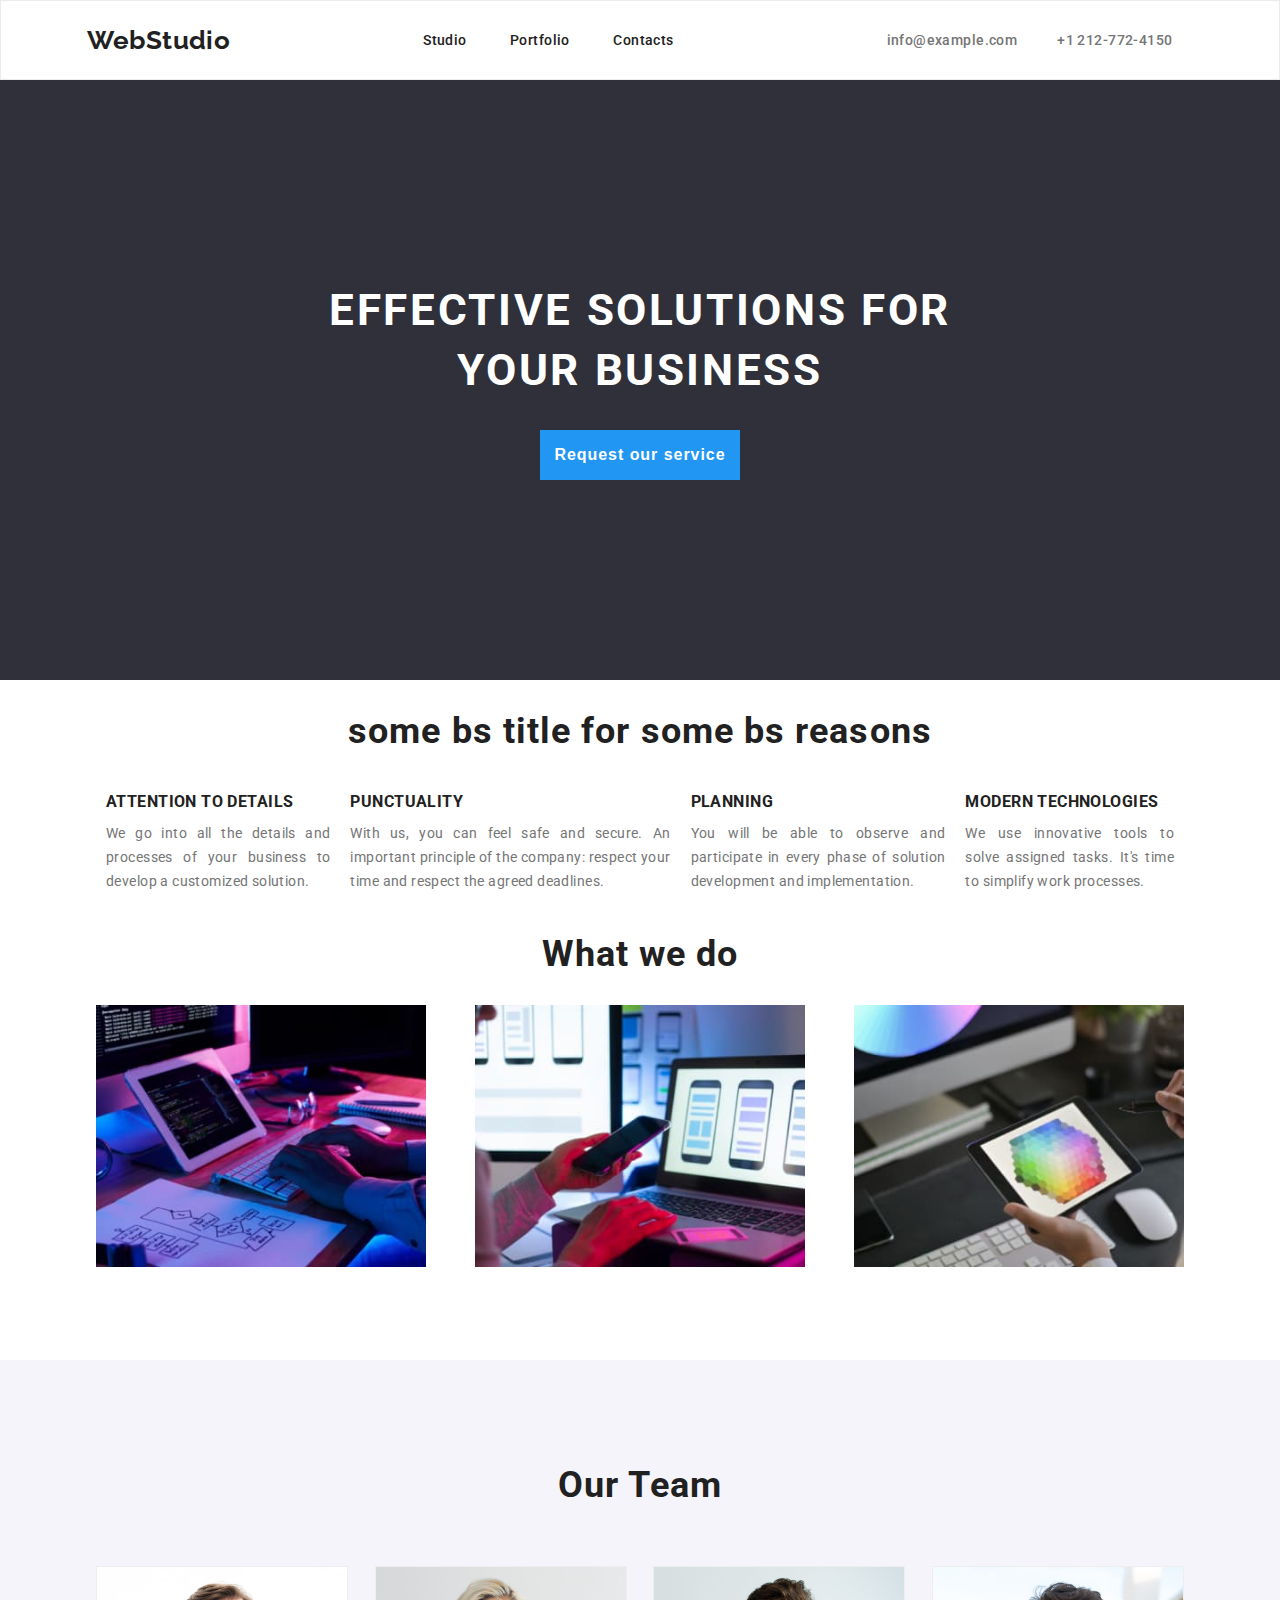
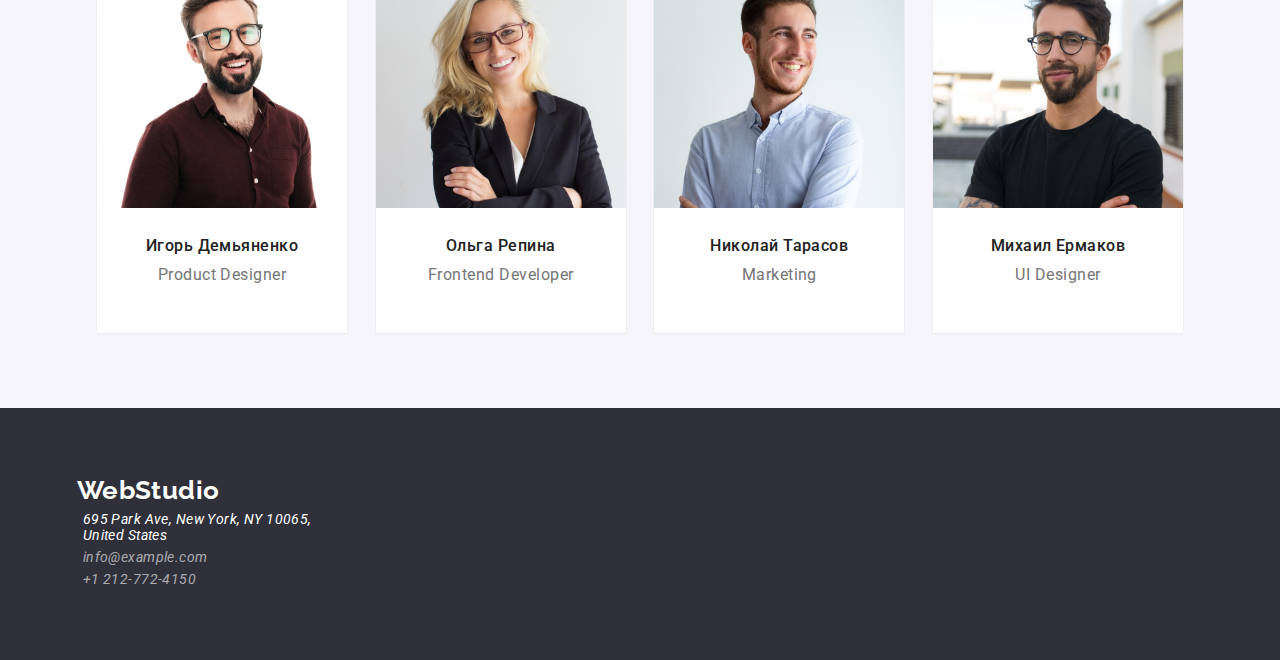
==== index.html @ 967393d2 "1-50" ====
<!DOCTYPE html>
<html lang="en">
  <head>
    <meta charset="UTF-8" />

    <link rel="preconnect" href="https://fonts.googleapis.com" />
    <link rel="preconnect" href="https://fonts.gstatic.com" crossorigin />
    <link
      href="https://fonts.googleapis.com/css2?family=Raleway:wght@700&family=Roboto:wght@400;500;700;900&display=swap"
      rel="stylesheet"
    />

    <meta http-equiv="X-UA-Compatible" content="IE=edge" />
    <meta name="viewport" content="width=device-width, initial-scale=1.0" />

    <link rel="stylesheet" href="./css/styles.css" />
    <title>WebStudio</title>
  </head>
  <body>
    <header class="main-haeder">
      <a class="link main-logo-link" href="./index.html">WebStudio</a>
      <nav class="main-nav">
        <ul>
          <li><a class="link" href="./index.html">Studio</a></li>
          <li><a class="link" href="./portfolio.html">Portfolio</a></li>
          <li><a class="link" href="#">Contacts</a></li>
        </ul>
      </nav>
      <ul class="header-contacts">
        <li>
          <a class="link meta-link" href="mailto:info@example.com"
            >info@example.com</a
          >
        </li>
        <li>
          <a class="link meta-link" href="tel:+12127724150">+1 212-772-4150</a>
        </li>
      </ul>
    </header>
    <main>
      <section class="studio-hero">
        <h1>EFFECTIVE SOLUTIONS FOR <br />YOUR BUSINESS</h1>
        <button class="hero-btn" type="button">Request our service</button>
      </section>
      <section class="studio-second-section">
        <h2 class="h2-title invisible">some bs title for some bs reasons</h2>
        <ul>
          <li>
            <h3>ATTENTION TO DETAILS</h3>
            <p>
              We go into all the details and processes of your business to
              develop a customized solution.
            </p>
          </li>
          <li>
            <h3>PUNCTUALITY</h3>
            <p>
              With us, you can feel safe and secure. An important principle of
              the company: respect your time and respect the agreed deadlines.
            </p>
          </li>
          <li>
            <h3>PLANNING</h3>
            <p>
              You will be able to observe and participate in every phase of
              solution development and implementation.
            </p>
          </li>
          <li>
            <h3>MODERN TECHNOLOGIES</h3>
            <p>
              We use innovative tools to solve assigned tasks. It's time to
              simplify work processes.
            </p>
          </li>
        </ul>
      </section>
      <section class="studio-third-section">
        <h2 class="h2-title">What we do</h2>
        <ul>
          <li>
            <img
              src="./images/img1.jpg"
              alt="office showcase picture #1"
              width="330"
            />
          </li>
          <li>
            <img
              src="./images/img2.jpg"
              alt="office showcase picture #2"
              width="330"
            />
          </li>
          <li>
            <img
              src="./images/img3.jpg"
              alt="office showcase picture #3"
              width="330"
            />
          </li>
        </ul>
      </section>
      <section class="studio-team-section">
        <h2 class="h2-title">Our Team</h2>
        <ul>
          <li>
            <img
              src="./images/profile-img1.jpg"
              alt="фото Игорь Демьяненко"
              width="250"
            />
            <h3>Игорь Демьяненко</h3>
            <p>Product Designer</p>
          </li>

          <li>
            <img
              src="./images/profile-img2.jpg"
              alt="фото Ольга Репина"
              width="250"
            />
            <h3>Ольга Репина</h3>
            <p>Frontend Developer</p>
          </li>
          <li>
            <img
              src="./images/profile-img3.jpg"
              alt="фото Николай Тарасов"
              width="250"
            />
            <h3>Николай Тарасов</h3>
            <p>Marketing</p>
          </li>
          <li>
            <img
              src="./images/profile-img4.jpg"
              alt="фото Михаил Ермаков"
              width="250"
            />
            <h3>Михаил Ермаков</h3>
            <p>UI Designer</p>
          </li>
        </ul>
      </section>
    </main>
    <footer class="main-footer">
      <div class="footer-div"></div>
      <div class="footer-div">
        <a class="link bottom-logo-link" href="./index.html">WebStudio</a>
        <address>
          <p>
            695 Park Ave, New York, NY 10065, <br />
            United States
          </p>
          <a class="link meta-link-60" href="mailto:info@example.com"
            >info@example.com</a
          >
          <a class="link meta-link-60" href="tel:+12127724150"
            >+1 212-772-4150</a
          >
        </address>
      </div>
      <div class="footer-div"></div>
      <div class="footer-div"></div>
      <div class="footer-div"></div>
    </footer>
  </body>
</html>
---- css/styles.css ----
:root{

    /* 
    main bule 2196F3
    main white fff
    main black 212121
    main gray 757575
    white-60 fff 60%
    btn-bg F5F4FA
    gallery-li-border-color EEEEEE
    header-border-color ECECEC
    */
--main-blue: #2196F3;
--main-white: #fff;
--main-black: #212121;
--main-bg: #2F303A;
--main-gray: #757575;
--white-60: rgba(255, 255, 255, 0.60);
--btn1-bg: #F5F4FA;
--gallery-li-border-color: #EEEEEE;
--header-border-color: #ECECEC;


}

*{
    margin: 0;
    padding: 0;
    box-sizing: border-box;
}

body {

    font-family: "Roboto", sans-serif;
    font-size: 14px;
    color: var(--main-black);
    letter-spacing: 0.03em;
}

.main-haeder{
    display: flex;
    justify-content: space-around;
    align-items: center;
    height: 80px;
    border: var(--header-border-color) 1px solid;

}

.link {
    color: var(--main-black);
    font-weight: 500;
    text-decoration: none;
}

.link:hover{
color: var(--main-blue);
}

.main-logo-link{
font-family: Raleway, sans-serif;
font-size: 26px;
font-weight: bold;
}

.main-nav ul{
list-style: none;
}
.main-nav li{
display: inline-block;
font-weight: 500;
padding: 10px 10px;
margin-inline: 10px;
}

.header-contacts{
    display: flex;
    list-style-type: none;
}

.header-contacts a {
color: var(--main-gray);
font-weight: 500;
padding: 10px 10px;
margin-inline: 10px;
}

.main{
    width: 90%;
    margin-inline: auto;
    margin-top: 100px;
    margin-bottom: 100px;
}

.studio-hero{
    display: flex;
    flex-direction: column;
    justify-content: center;
    align-items: center;
    height: 600px;
    background-color: var(--main-bg);
}

.studio-hero h1{
    font-size: 44px;
    color: var(--main-white);
    text-align: center;
    line-height: 60px;
    letter-spacing: 0.06em;
}
.hero-btn{
    height: 50px;
    width: 200px;
    background-color: var(--main-blue);
    color: var(--main-white);
    margin-top: 30px;
    font-size: 16px;
    font-weight: 700;
    line-height: 30px;
    letter-spacing: 0.06em;
    border: none;

}

.hero-btn:hover{
    background-color: #2195f3df;
}

.h2-title{
    text-align: center;
    font-size: 36px;
    font-weight: 700;
    line-height: 42px;
    letter-spacing: 0.03em;
    padding: 30px;
}


.studio-second-section{
    display: flex;
    flex-direction: column;
    align-items: center;
}
.studio-second-section ul{
    display: flex;
    list-style: none;
    justify-content: space-between;
    max-width: 85%;

}

.studio-second-section li{
    margin: 10px;
}

.studio-second-section p{
    font-weight: 400;
    font-size: 14px;
    line-height: 24px;
    letter-spacing: 0.03em;
    color: var(--main-gray);
    margin-top: 10px;
    text-align: justify;

}

.studio-third-section{
    display: flex;
    flex-direction: column;
    align-items: center;

}

.studio-third-section ul{
    display: flex;
    list-style: none;
    justify-content: space-between;
    width: 85%;
}

.studio-team-section{
    display: flex;
    flex-direction: column;
    justify-content: center;
    align-items: center;
    background-color: var(--btn1-bg);
    height: 648px;
    margin-top: 90px;
}

.studio-team-section ul{
    display: flex;
    list-style-type: none;
    justify-content: space-between;
    width: 85%;

}

.studio-team-section li{
background-color: var(--main-white);
height: 368px;
border: var(--gallery-li-border-color) 1px solid;
margin-top: 30px;
}

.studio-team-section h3{
    font-weight: 500;
    font-size: 16px;
    line-height: 19px;
    text-align: center;
    letter-spacing: 0.03em;
    margin-top: 25px;
}

.studio-team-section p{
    font-weight: 400;
    font-size: 16px;
    color: var(--main-gray);
    line-height: 19px;
    text-align: center;
    letter-spacing: 0.03em;
    margin-top: 10px;

}

.buttons ul{
    display: flex;
    list-style-type: none;
    justify-content: center;
    margin-bottom: 50px;
}

.btn1{
    border: none;
    background-color: var(--btn1-bg);
    font-size: 16px;
    height: 38px;
    padding: 10px 25px;
    margin: 0 5px;
}

.btn1:hover {
    background-color: var(--main-blue);
    color: var(--main-white);
}

.gallery ul{
    display: flex;
    flex-wrap: wrap;
    justify-content: space-evenly;
    list-style-type:none;
}

.gallery li{
    text-align: center;
    border: var(--gallery-li-border-color) solid 1px;
    width: 370px;
    height: 404px;
    margin-bottom: 30px;

}
.gallery h3 {
    font-family: Roboto, sans-serif;
    font-size: 18px;
    font-weight: 700;
    margin-top: 20px;

}
.gallery p{
    color: var(--main-gray);
    font-family: Roboto, sans-serif;
    font-size: 16px;
    font-weight: 400;
    margin-top: 15px;
}

.main-footer{
    display: flex;
    background-color: var(--main-bg);
    height: 252px;

}

.footer-div{
    display: flex;
    flex-direction: column;
    justify-content: center;
    flex-wrap: wrap;
    min-width: 6%;

}

.bottom-logo-link{
    text-align: left;
    color: var(--main-white);
    font-family: Raleway, sans-serif;
    font-size: 26px;
    font-weight: bold;
    padding: 0;
    margin: 0;
}

.footer-div p{
    color: var(--main-white);
    margin: 6px;
}

.footer-div p:hover{
    color: var(--main-blue);
}

.meta-link-60{
    display: block;
    color: var(--white-60);
    font-weight: 400;
    margin: 6px;

}
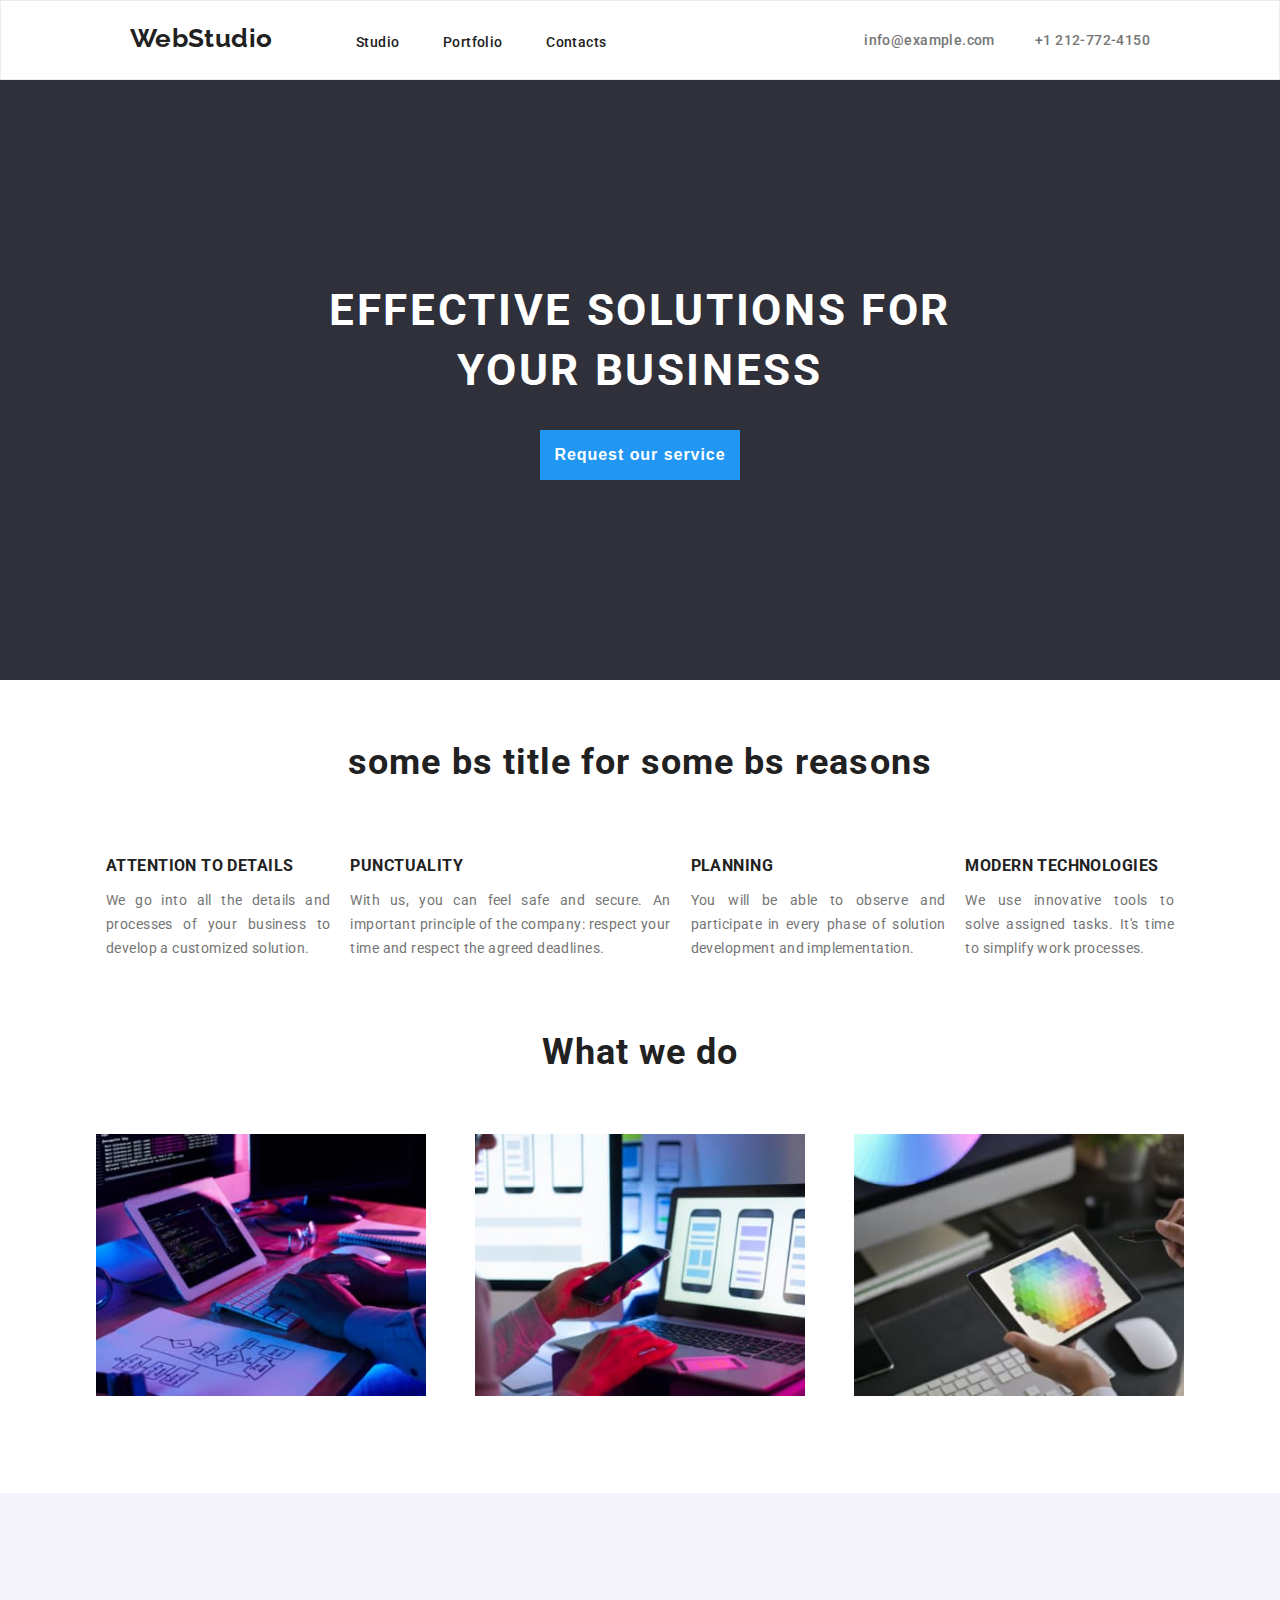
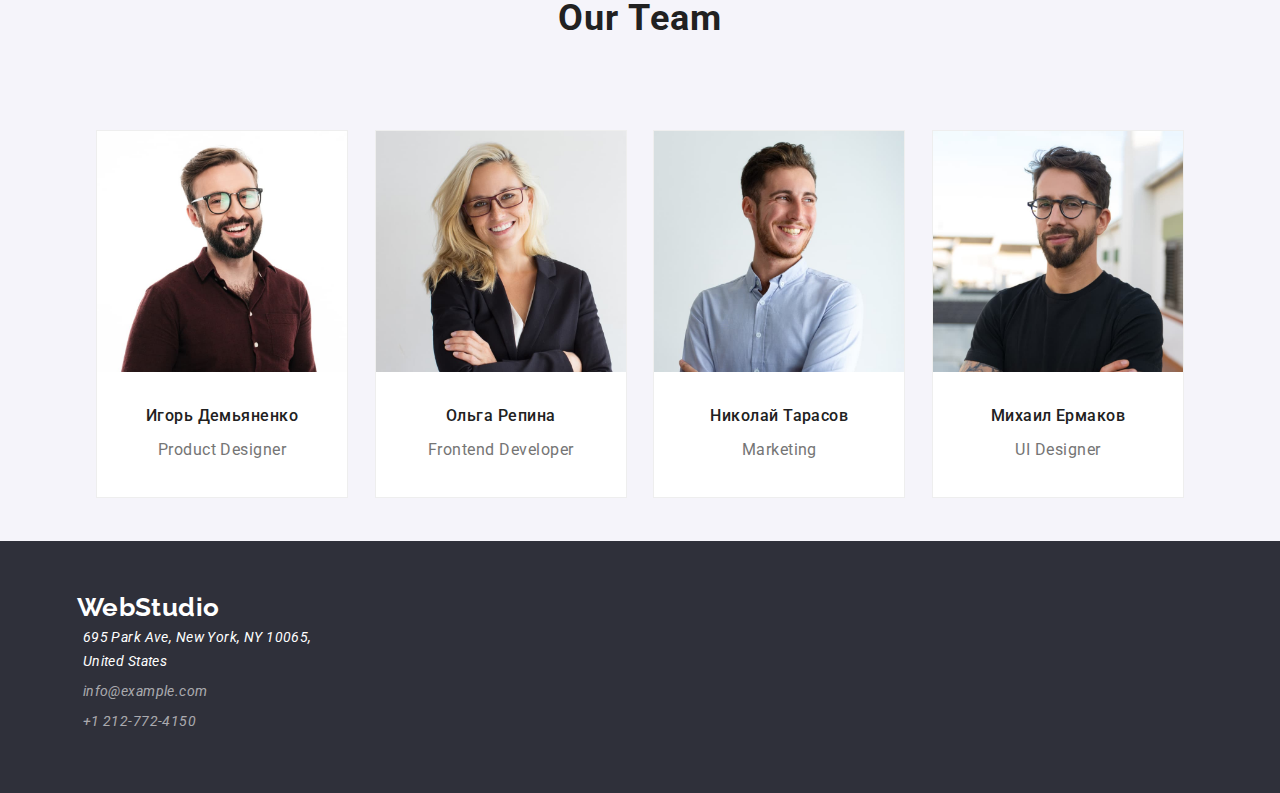
==== commit 59ac9893: "3-00" ====
--- a/index.html
+++ b/index.html
@@ -18,9 +18,11 @@
   </head>
   <body>
     <header class="main-haeder">
-      <a class="link main-logo-link" href="./index.html">WebStudio</a>
       <nav class="main-nav">
         <ul>
+          <li>
+            <a class="link main-logo-link" href="./index.html">WebStudio</a>
+          </li>
           <li><a class="link" href="./index.html">Studio</a></li>
           <li><a class="link" href="./portfolio.html">Portfolio</a></li>
           <li><a class="link" href="#">Contacts</a></li>
--- a/css/styles.css
+++ b/css/styles.css
@@ -36,6 +36,7 @@
     font-size: 14px;
     color: var(--main-black);
     letter-spacing: 0.03em;
+    line-height: 1.5rem;
 }
 
 .main-haeder{
@@ -61,6 +62,7 @@
 font-family: Raleway, sans-serif;
 font-size: 26px;
 font-weight: bold;
+margin-right: 40px;
 }
 
 .main-nav ul{
@@ -116,9 +118,11 @@
     margin-top: 30px;
     font-size: 16px;
     font-weight: 700;
-    line-height: 30px;
+    /* line-height: 30px; */
     letter-spacing: 0.06em;
     border: none;
+    cursor: pointer;
+
 
 }
 
@@ -130,9 +134,11 @@
     text-align: center;
     font-size: 36px;
     font-weight: 700;
-    line-height: 42px;
+    /* line-height: 42px; */
     letter-spacing: 0.03em;
     padding: 30px;
+    margin-top: 40px ;
+    margin-bottom: 40px ;
 }
 
 
@@ -154,9 +160,8 @@
 }
 
 .studio-second-section p{
-    font-weight: 400;
     font-size: 14px;
-    line-height: 24px;
+    /* line-height: 24px; */
     letter-spacing: 0.03em;
     color: var(--main-gray);
     margin-top: 10px;
@@ -206,17 +211,16 @@
 .studio-team-section h3{
     font-weight: 500;
     font-size: 16px;
-    line-height: 19px;
+    /* line-height: 19px; */
     text-align: center;
     letter-spacing: 0.03em;
     margin-top: 25px;
 }
 
 .studio-team-section p{
-    font-weight: 400;
     font-size: 16px;
     color: var(--main-gray);
-    line-height: 19px;
+    /* line-height: 19px; */
     text-align: center;
     letter-spacing: 0.03em;
     margin-top: 10px;
@@ -237,6 +241,7 @@
     height: 38px;
     padding: 10px 25px;
     margin: 0 5px;
+    cursor: pointer;
 }
 
 .btn1:hover {
@@ -270,7 +275,6 @@
     color: var(--main-gray);
     font-family: Roboto, sans-serif;
     font-size: 16px;
-    font-weight: 400;
     margin-top: 15px;
 }
 
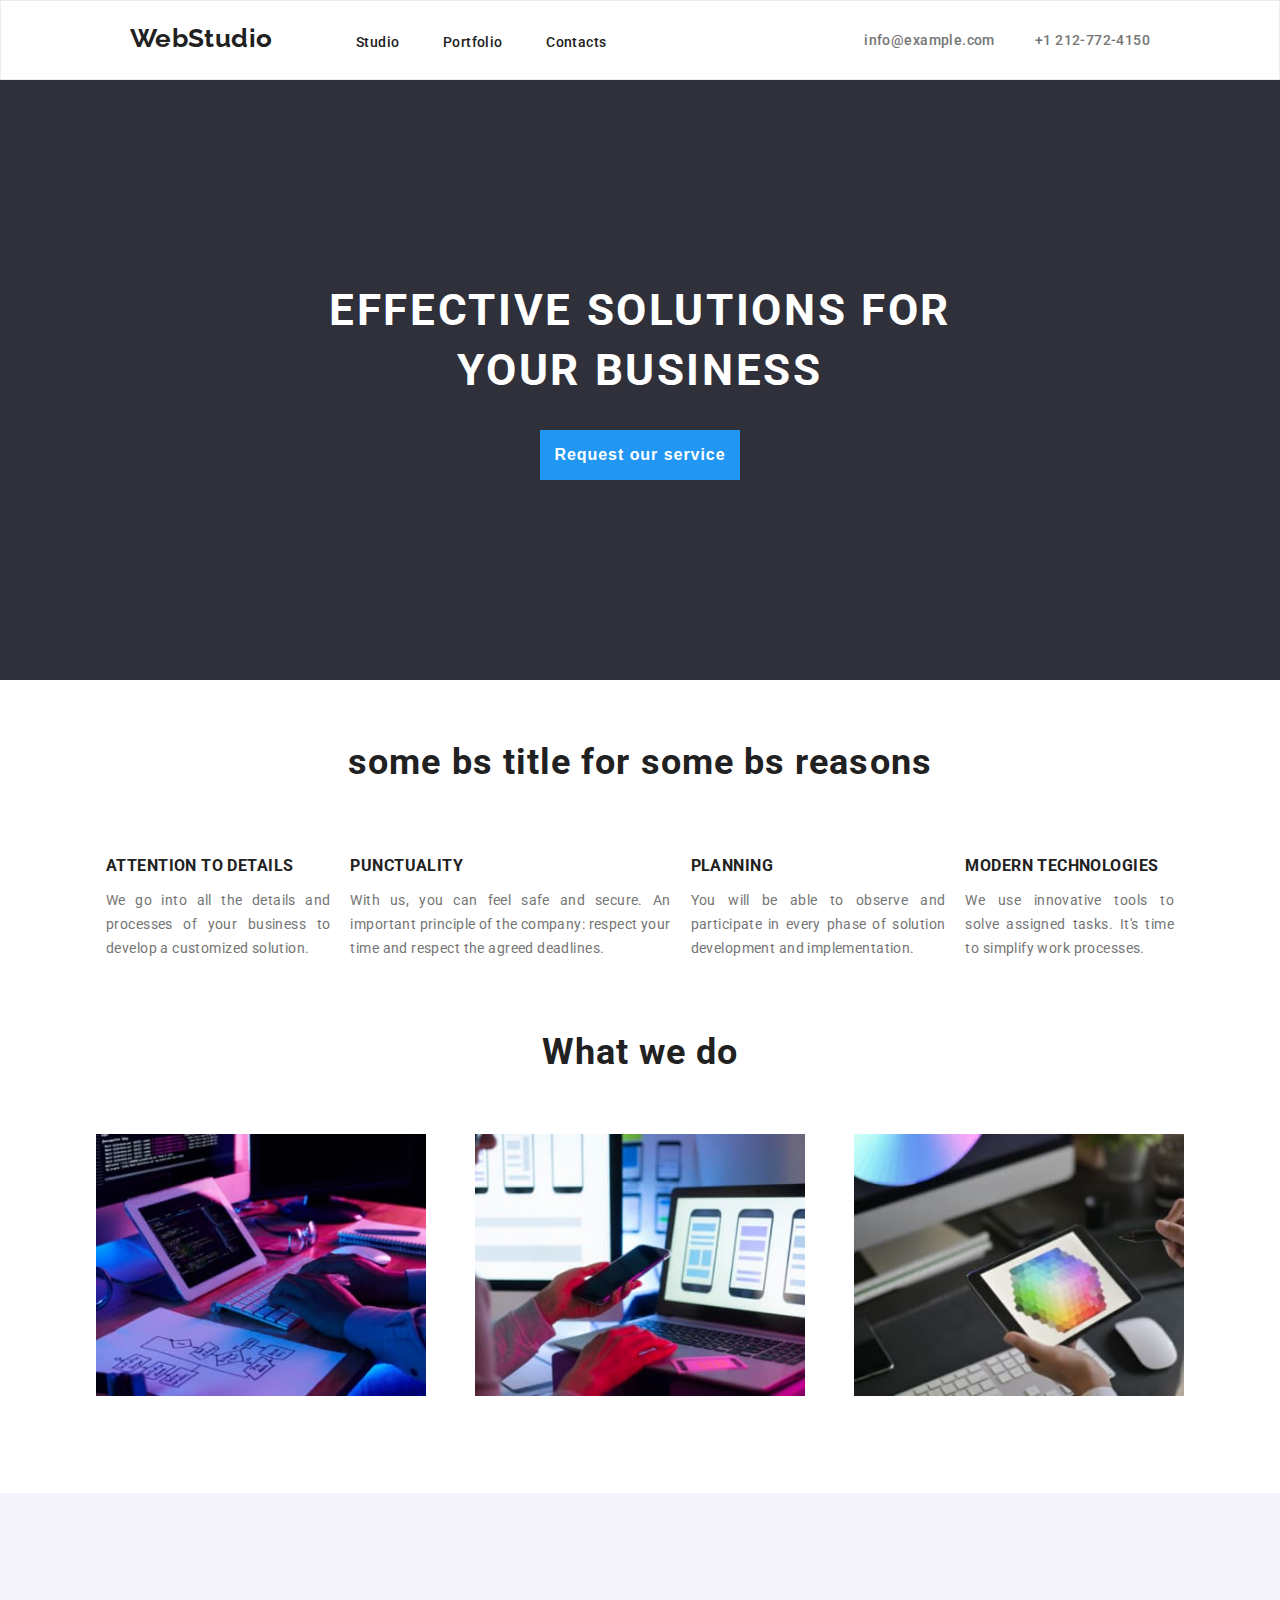
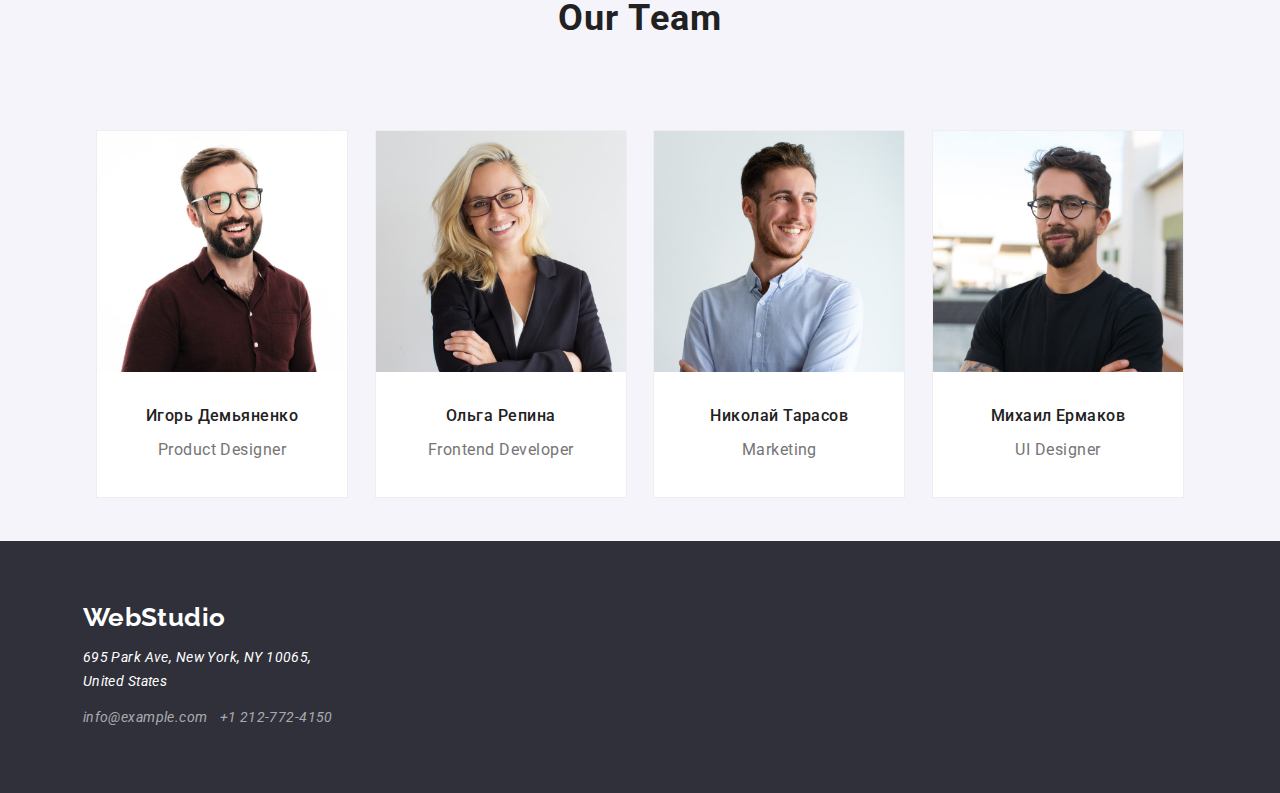
==== commit 646659bb: "22-50" ====
--- a/index.html
+++ b/index.html
@@ -5,10 +5,7 @@
 
     <link rel="preconnect" href="https://fonts.googleapis.com" />
     <link rel="preconnect" href="https://fonts.gstatic.com" crossorigin />
-    <link
-      href="https://fonts.googleapis.com/css2?family=Raleway:wght@700&family=Roboto:wght@400;500;700;900&display=swap"
-      rel="stylesheet"
-    />
+    <link href="https://fonts.googleapis.com/css2?family=Raleway:wght@700&family=Roboto:wght@400;500;700;900&display=swap" rel="stylesheet" />
 
     <meta http-equiv="X-UA-Compatible" content="IE=edge" />
     <meta name="viewport" content="width=device-width, initial-scale=1.0" />
@@ -28,15 +25,9 @@
           <li><a class="link" href="#">Contacts</a></li>
         </ul>
       </nav>
-      <ul class="header-contacts">
-        <li>
-          <a class="link meta-link" href="mailto:info@example.com"
-            >info@example.com</a
-          >
-        </li>
-        <li>
-          <a class="link meta-link" href="tel:+12127724150">+1 212-772-4150</a>
-        </li>
+      <ul class="div">
+        <li><a class="link meta-link" href="mailto:info@example.com">info@example.com</a></li>
+        <li><a class="link meta-link" href="tel:+12127724150">+1 212-772-4150</a></li>
       </ul>
     </header>
     <main>
@@ -49,31 +40,19 @@
         <ul>
           <li>
             <h3>ATTENTION TO DETAILS</h3>
-            <p>
-              We go into all the details and processes of your business to
-              develop a customized solution.
-            </p>
+            <p>We go into all the details and processes of your business to develop a customized solution.</p>
           </li>
           <li>
             <h3>PUNCTUALITY</h3>
-            <p>
-              With us, you can feel safe and secure. An important principle of
-              the company: respect your time and respect the agreed deadlines.
-            </p>
+            <p>With us, you can feel safe and secure. An important principle of the company: respect your time and respect the agreed deadlines.</p>
           </li>
           <li>
             <h3>PLANNING</h3>
-            <p>
-              You will be able to observe and participate in every phase of
-              solution development and implementation.
-            </p>
+            <p>You will be able to observe and participate in every phase of solution development and implementation.</p>
           </li>
           <li>
             <h3>MODERN TECHNOLOGIES</h3>
-            <p>
-              We use innovative tools to solve assigned tasks. It's time to
-              simplify work processes.
-            </p>
+            <p>We use innovative tools to solve assigned tasks. It's time to simplify work processes.</p>
           </li>
         </ul>
       </section>
@@ -81,25 +60,13 @@
         <h2 class="h2-title">What we do</h2>
         <ul>
           <li>
-            <img
-              src="./images/img1.jpg"
-              alt="office showcase picture #1"
-              width="330"
-            />
+            <img src="./images/img1.jpg" alt="office showcase picture #1" width="330" />
           </li>
           <li>
-            <img
-              src="./images/img2.jpg"
-              alt="office showcase picture #2"
-              width="330"
-            />
+            <img src="./images/img2.jpg" alt="office showcase picture #2" width="330" />
           </li>
           <li>
-            <img
-              src="./images/img3.jpg"
-              alt="office showcase picture #3"
-              width="330"
-            />
+            <img src="./images/img3.jpg" alt="office showcase picture #3" width="330" />
           </li>
         </ul>
       </section>
@@ -107,39 +74,23 @@
         <h2 class="h2-title">Our Team</h2>
         <ul>
           <li>
-            <img
-              src="./images/profile-img1.jpg"
-              alt="фото Игорь Демьяненко"
-              width="250"
-            />
+            <img src="./images/profile-img1.jpg" alt="фото Игорь Демьяненко" width="250" />
             <h3>Игорь Демьяненко</h3>
             <p>Product Designer</p>
           </li>
 
           <li>
-            <img
-              src="./images/profile-img2.jpg"
-              alt="фото Ольга Репина"
-              width="250"
-            />
+            <img src="./images/profile-img2.jpg" alt="фото Ольга Репина" width="250" />
             <h3>Ольга Репина</h3>
             <p>Frontend Developer</p>
           </li>
           <li>
-            <img
-              src="./images/profile-img3.jpg"
-              alt="фото Николай Тарасов"
-              width="250"
-            />
+            <img src="./images/profile-img3.jpg" alt="фото Николай Тарасов" width="250" />
             <h3>Николай Тарасов</h3>
             <p>Marketing</p>
           </li>
           <li>
-            <img
-              src="./images/profile-img4.jpg"
-              alt="фото Михаил Ермаков"
-              width="250"
-            />
+            <img src="./images/profile-img4.jpg" alt="фото Михаил Ермаков" width="250" />
             <h3>Михаил Ермаков</h3>
             <p>UI Designer</p>
           </li>
@@ -149,18 +100,18 @@
     <footer class="main-footer">
       <div class="footer-div"></div>
       <div class="footer-div">
-        <a class="link bottom-logo-link" href="./index.html">WebStudio</a>
+        <p>
+          <a class="link bottom-logo-link" href="./index.html">WebStudio</a>
+        </p>
         <address>
           <p>
             695 Park Ave, New York, NY 10065, <br />
             United States
           </p>
-          <a class="link meta-link-60" href="mailto:info@example.com"
-            >info@example.com</a
-          >
-          <a class="link meta-link-60" href="tel:+12127724150"
-            >+1 212-772-4150</a
-          >
+          <ul class="div">
+            <li><a class="link meta-link-60" href="mailto:info@example.com">info@example.com</a></li>
+            <li><a class="link meta-link-60" href="tel:+12127724150">+1 212-772-4150</a></li>
+          </ul>
         </address>
       </div>
       <div class="footer-div"></div>
--- a/css/styles.css
+++ b/css/styles.css
@@ -49,13 +49,15 @@
 }
 
 .link {
+    display: inline-flex;
     color: var(--main-black);
     font-weight: 500;
     text-decoration: none;
 }
 
-.link:hover{
+.link:hover, .link:focus{
 color: var(--main-blue);
+outline: none;
 }
 
 .main-logo-link{
@@ -75,12 +77,12 @@
 margin-inline: 10px;
 }
 
-.header-contacts{
+.div{
     display: flex;
     list-style-type: none;
 }
 
-.header-contacts a {
+.meta-link {
 color: var(--main-gray);
 font-weight: 500;
 padding: 10px 10px;
@@ -126,8 +128,10 @@
 
 }
 
-.hero-btn:hover{
+.hero-btn:hover, .hero-btn:focus{
     background-color: #2195f3df;
+    outline: none;
+
 }
 
 .h2-title{
@@ -244,9 +248,11 @@
     cursor: pointer;
 }
 
-.btn1:hover {
+.btn1:hover, .btn1:focus {
     background-color: var(--main-blue);
     color: var(--main-white);
+    outline: none;
+
 }
 
 .gallery ul{
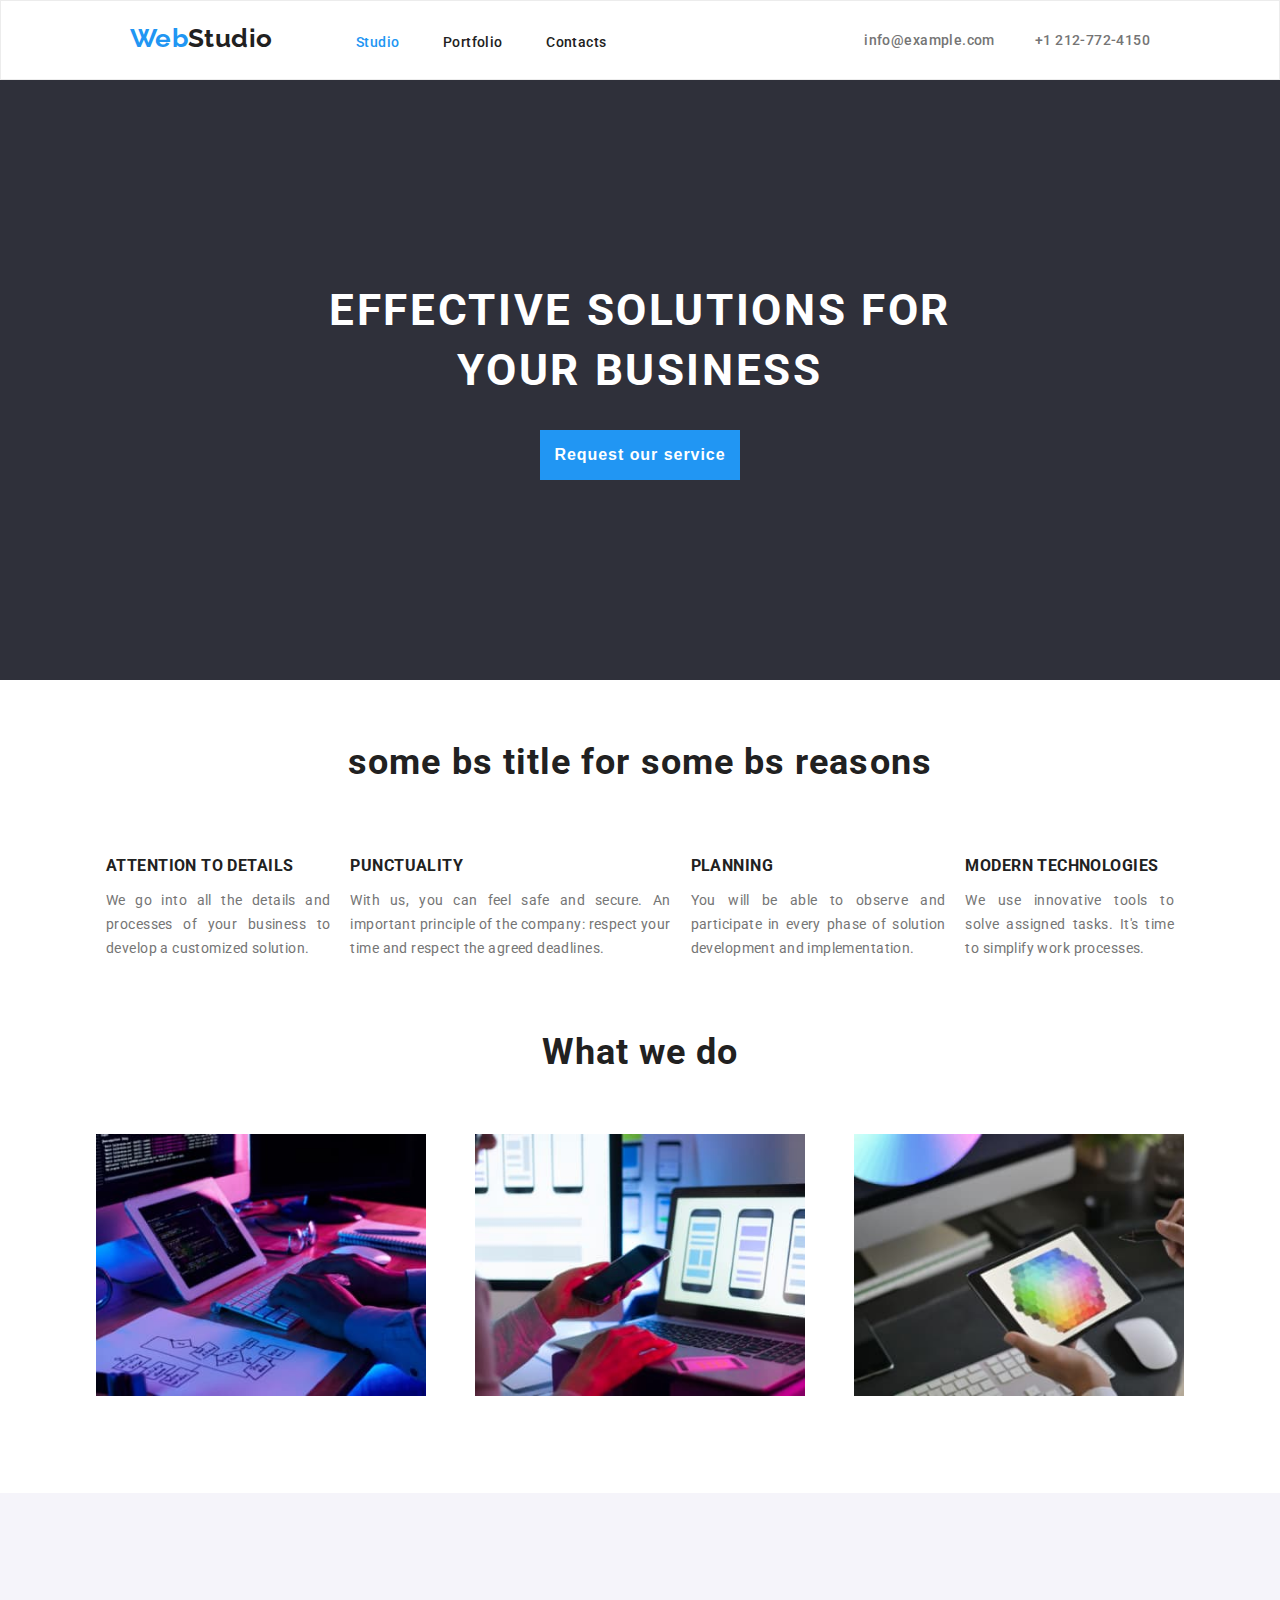
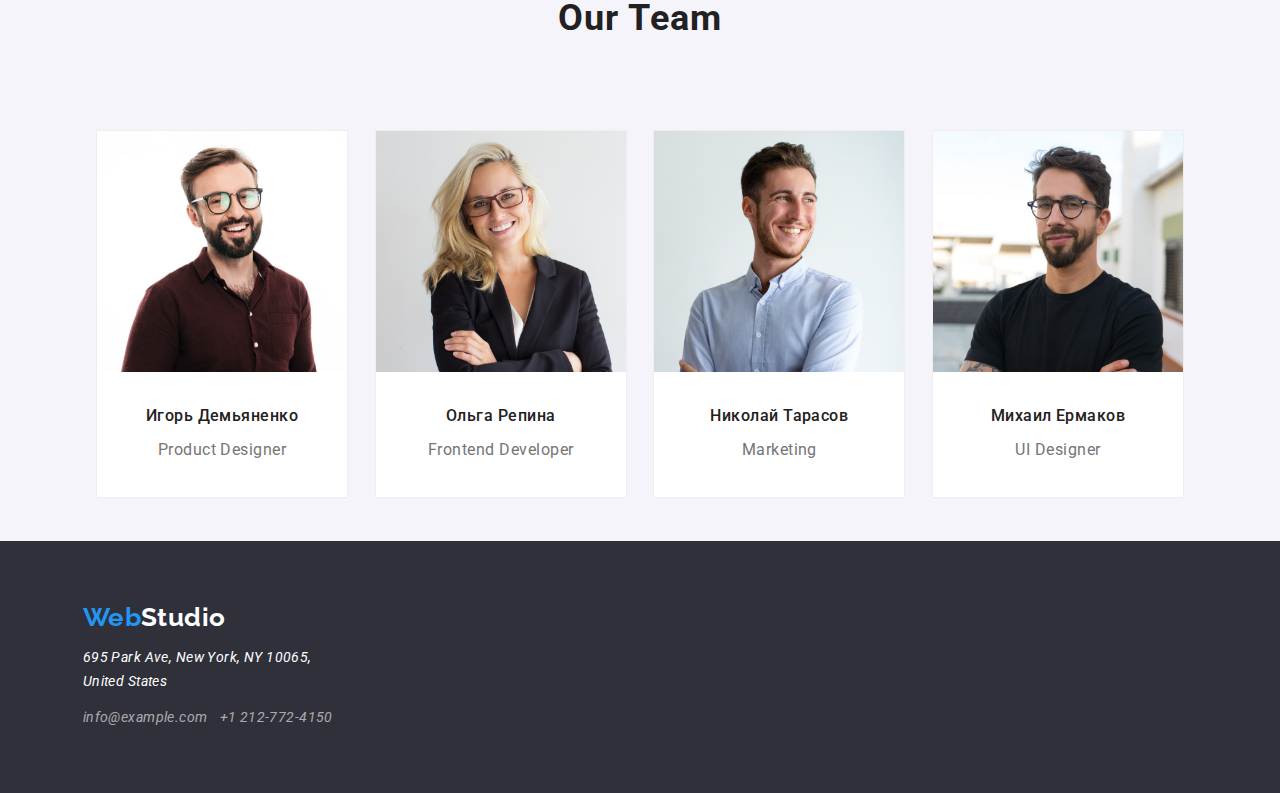
==== commit fd0766d1: ".isActive" ====
--- a/index.html
+++ b/index.html
@@ -18,9 +18,9 @@
       <nav class="main-nav">
         <ul>
           <li>
-            <a class="link main-logo-link" href="./index.html">WebStudio</a>
+            <a class="link main-logo-link" href="./index.html"><span class="logo-span">Web</span>Studio</a>
           </li>
-          <li><a class="link" href="./index.html">Studio</a></li>
+          <li><a class="link is-active" href="./index.html">Studio</a></li>
           <li><a class="link" href="./portfolio.html">Portfolio</a></li>
           <li><a class="link" href="#">Contacts</a></li>
         </ul>
@@ -101,7 +101,7 @@
       <div class="footer-div"></div>
       <div class="footer-div">
         <p>
-          <a class="link bottom-logo-link" href="./index.html">WebStudio</a>
+          <a class="link bottom-logo-link" href="./index.html"><span class="logo-span">Web</span>Studio</a>
         </p>
         <address>
           <p>
--- a/css/styles.css
+++ b/css/styles.css
@@ -39,6 +39,7 @@
     line-height: 1.5rem;
 }
 
+
 .main-haeder{
     display: flex;
     justify-content: space-around;
@@ -48,6 +49,9 @@
 
 }
 
+.logo-span{
+    color: var(--main-blue);
+}
 .link {
     display: inline-flex;
     color: var(--main-black);
@@ -60,11 +64,18 @@
 outline: none;
 }
 
+.is-active{
+    color: var(--main-blue);
+}
+
 .main-logo-link{
 font-family: Raleway, sans-serif;
 font-size: 26px;
-font-weight: bold;
+font-weight: 700;
 margin-right: 40px;
+background-color: unset;
+text-decoration: none;
+color: inherit;
 }
 
 .main-nav ul{
@@ -306,6 +317,8 @@
     font-family: Raleway, sans-serif;
     font-size: 26px;
     font-weight: bold;
+    background-color: unset;
+    text-decoration: none;
     padding: 0;
     margin: 0;
 }
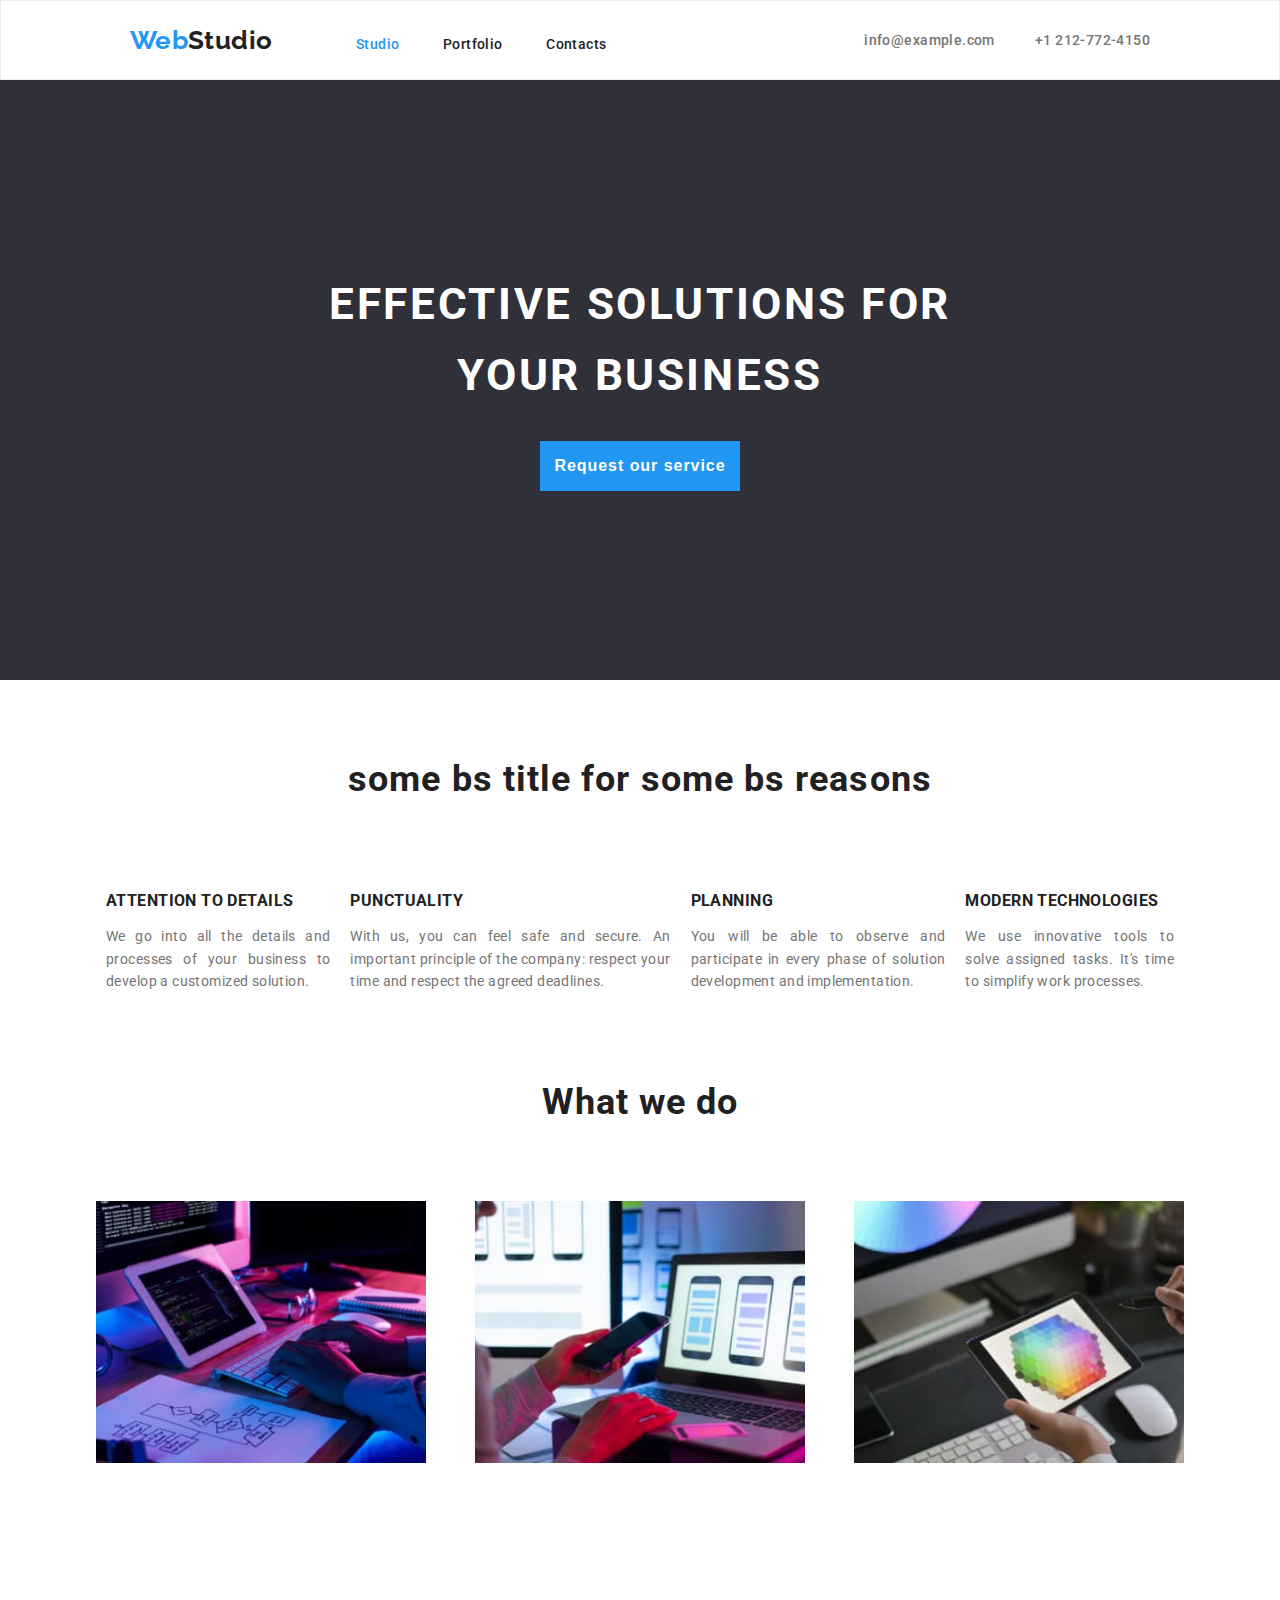
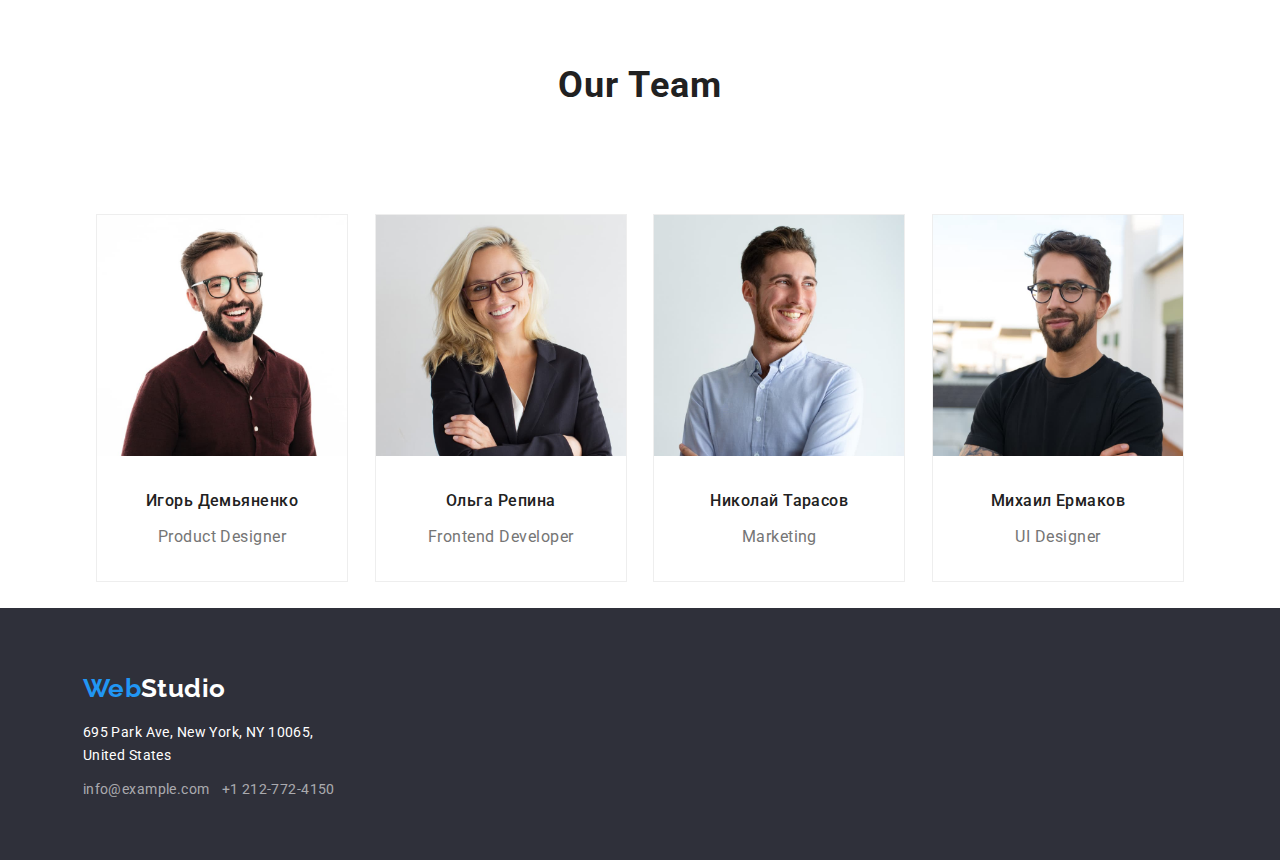
==== commit caf65512: "2-40" ====
--- a/index.html
+++ b/index.html
@@ -18,7 +18,7 @@
       <nav class="main-nav">
         <ul>
           <li>
-            <a class="link main-logo-link" href="./index.html"><span class="logo-span">Web</span>Studio</a>
+            <a class="main-logo-link" href="./index.html"><span class="logo-span">Web</span>Studio</a>
           </li>
           <li><a class="link is-active" href="./index.html">Studio</a></li>
           <li><a class="link" href="./portfolio.html">Portfolio</a></li>
@@ -101,7 +101,7 @@
       <div class="footer-div"></div>
       <div class="footer-div">
         <p>
-          <a class="link bottom-logo-link" href="./index.html"><span class="logo-span">Web</span>Studio</a>
+          <a class="bottom-logo-link" href="./index.html"><span class="logo-span">Web</span>Studio</a>
         </p>
         <address>
           <p>
--- a/css/styles.css
+++ b/css/styles.css
@@ -11,13 +11,15 @@
     gallery-li-border-color EEEEEE
     header-border-color ECECEC
     */
+
 --main-blue: #2196F3;
 --main-white: #fff;
 --main-black: #212121;
 --main-bg: #2F303A;
 --main-gray: #757575;
 --white-60: rgba(255, 255, 255, 0.60);
---btn1-bg: #F5F4FA;
+--blue-80:# #2195f3df
+--btn-bg: #F5F4FA;
 --gallery-li-border-color: #EEEEEE;
 --header-border-color: #ECECEC;
 
@@ -36,7 +38,7 @@
     font-size: 14px;
     color: var(--main-black);
     letter-spacing: 0.03em;
-    line-height: 1.5rem;
+    line-height: 1.62;
 }
 
 
@@ -120,7 +122,6 @@
     font-size: 44px;
     color: var(--main-white);
     text-align: center;
-    line-height: 60px;
     letter-spacing: 0.06em;
 }
 .hero-btn{
@@ -131,7 +132,6 @@
     margin-top: 30px;
     font-size: 16px;
     font-weight: 700;
-    /* line-height: 30px; */
     letter-spacing: 0.06em;
     border: none;
     cursor: pointer;
@@ -140,7 +140,7 @@
 }
 
 .hero-btn:hover, .hero-btn:focus{
-    background-color: #2195f3df;
+    background-color: var(--blue-80);
     outline: none;
 
 }
@@ -149,7 +149,6 @@
     text-align: center;
     font-size: 36px;
     font-weight: 700;
-    /* line-height: 42px; */
     letter-spacing: 0.03em;
     padding: 30px;
     margin-top: 40px ;
@@ -176,7 +175,6 @@
 
 .studio-second-section p{
     font-size: 14px;
-    /* line-height: 24px; */
     letter-spacing: 0.03em;
     color: var(--main-gray);
     margin-top: 10px;
@@ -203,7 +201,7 @@
     flex-direction: column;
     justify-content: center;
     align-items: center;
-    background-color: var(--btn1-bg);
+    background-color: var(--btn-bg);
     height: 648px;
     margin-top: 90px;
 }
@@ -226,7 +224,6 @@
 .studio-team-section h3{
     font-weight: 500;
     font-size: 16px;
-    /* line-height: 19px; */
     text-align: center;
     letter-spacing: 0.03em;
     margin-top: 25px;
@@ -235,13 +232,16 @@
 .studio-team-section p{
     font-size: 16px;
     color: var(--main-gray);
-    /* line-height: 19px; */
     text-align: center;
     letter-spacing: 0.03em;
     margin-top: 10px;
 
 }
-
+.buttons{
+    display: flex;
+    flex-direction: column;
+    align-items: center;
+}
 .buttons ul{
     display: flex;
     list-style-type: none;
@@ -249,9 +249,9 @@
     margin-bottom: 50px;
 }
 
-.btn1{
+.btn{
     border: none;
-    background-color: var(--btn1-bg);
+    background-color: var(--btn-bg);
     font-size: 16px;
     height: 38px;
     padding: 10px 25px;
@@ -259,7 +259,7 @@
     cursor: pointer;
 }
 
-.btn1:hover, .btn1:focus {
+.btn:hover, .btn:focus {
     background-color: var(--main-blue);
     color: var(--main-white);
     outline: none;
@@ -300,6 +300,10 @@
     background-color: var(--main-bg);
     height: 252px;
 
+}
+
+.main-footer address{
+    font-style: normal;
 }
 
 .footer-div{
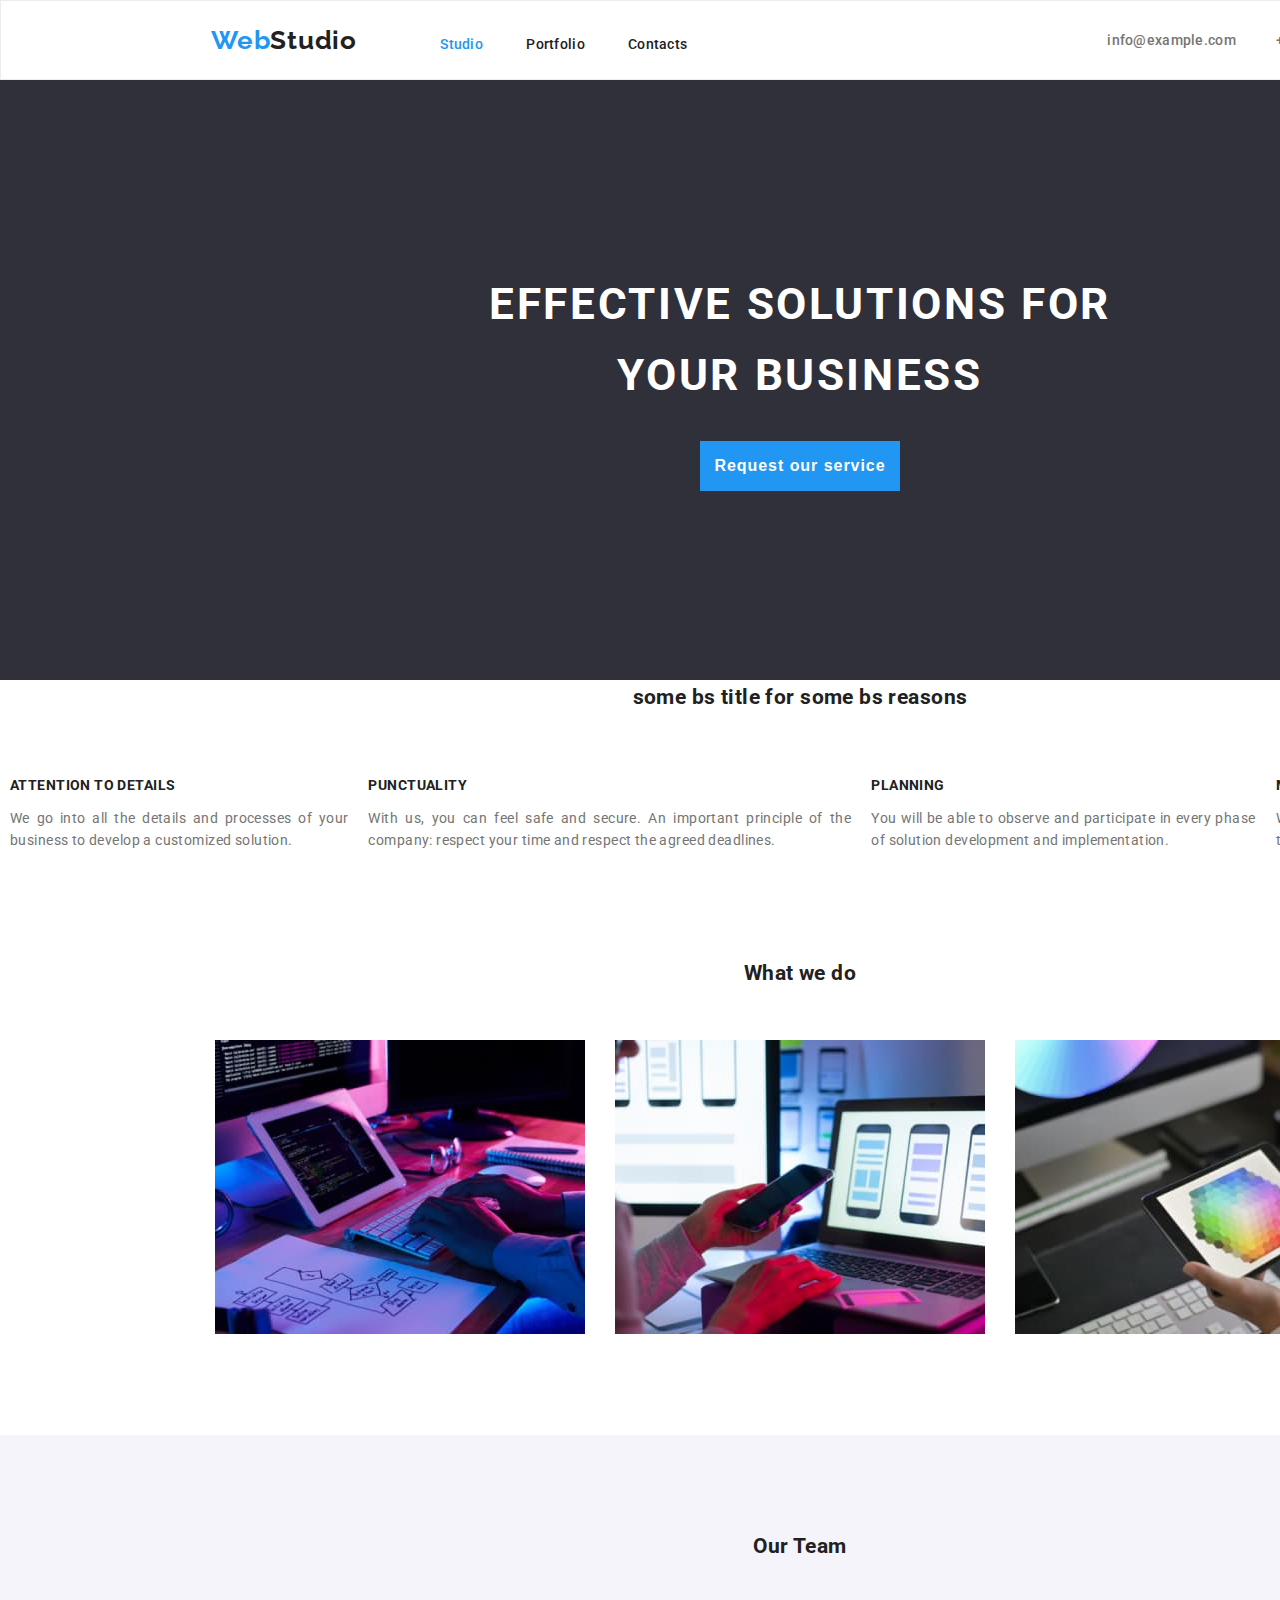
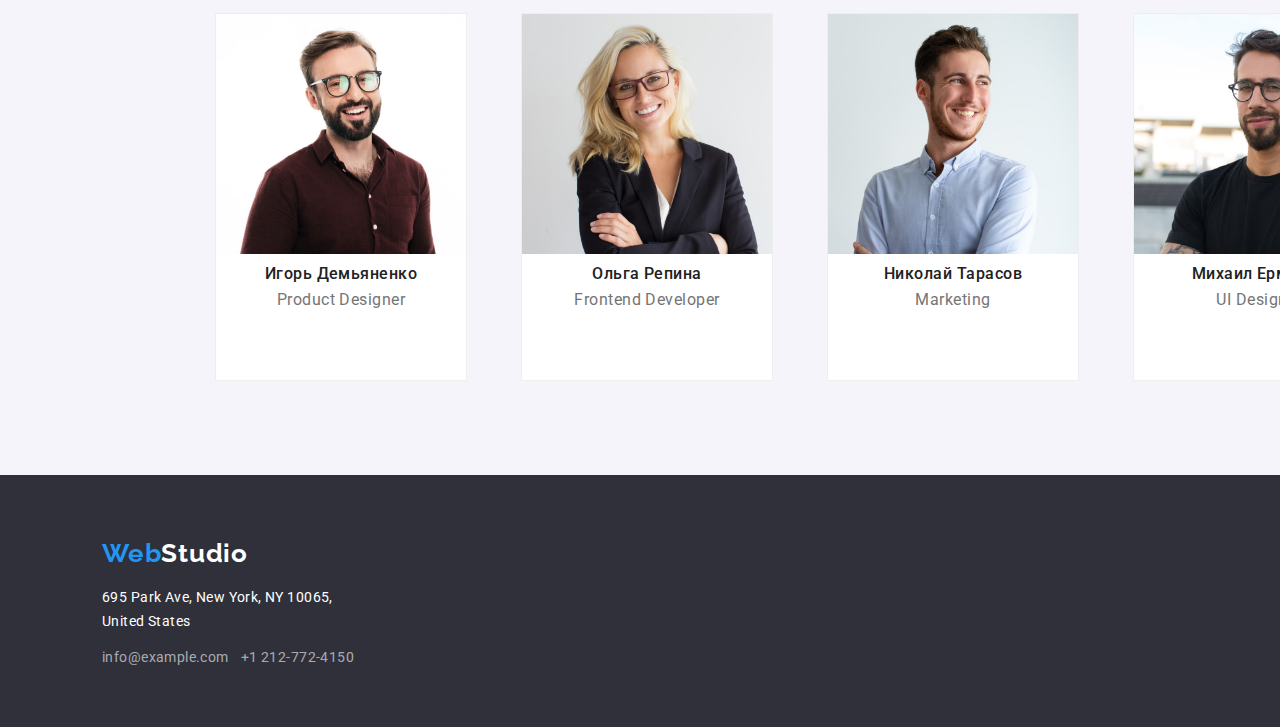
==== commit af838ce8: "18-30" ====
--- a/index.html
+++ b/index.html
@@ -36,7 +36,7 @@
         <button class="hero-btn" type="button">Request our service</button>
       </section>
       <section class="studio-second-section">
-        <h2 class="h2-title invisible">some bs title for some bs reasons</h2>
+        <h2 class="section-title invisible">some bs title for some bs reasons</h2>
         <ul>
           <li>
             <h3>ATTENTION TO DETAILS</h3>
@@ -57,21 +57,21 @@
         </ul>
       </section>
       <section class="studio-third-section">
-        <h2 class="h2-title">What we do</h2>
+        <h2 class="section-title">What we do</h2>
         <ul>
           <li>
-            <img src="./images/img1.jpg" alt="office showcase picture #1" width="330" />
+            <img src="./images/img1.jpg" alt="office showcase picture #1" width="370" />
           </li>
           <li>
-            <img src="./images/img2.jpg" alt="office showcase picture #2" width="330" />
+            <img src="./images/img2.jpg" alt="office showcase picture #2" width="370" />
           </li>
           <li>
-            <img src="./images/img3.jpg" alt="office showcase picture #3" width="330" />
+            <img src="./images/img3.jpg" alt="office showcase picture #3" width="370" />
           </li>
         </ul>
       </section>
       <section class="studio-team-section">
-        <h2 class="h2-title">Our Team</h2>
+        <h2 class="section-title">Our Team</h2>
         <ul>
           <li>
             <img src="./images/profile-img1.jpg" alt="фото Игорь Демьяненко" width="250" />
--- a/css/styles.css
+++ b/css/styles.css
@@ -18,10 +18,11 @@
 --main-bg: #2F303A;
 --main-gray: #757575;
 --white-60: rgba(255, 255, 255, 0.60);
---blue-80:# #2195f3df
---btn-bg: #F5F4FA;
+--blue-80:rgba(33, 149, 243, 0.87);
+--btn-bg: #f5f4fa;   
 --gallery-li-border-color: #EEEEEE;
 --header-border-color: #ECECEC;
+
 
 
 }
@@ -32,6 +33,7 @@
     box-sizing: border-box;
 }
 
+
 body {
 
     font-family: "Roboto", sans-serif;
@@ -39,13 +41,20 @@
     color: var(--main-black);
     letter-spacing: 0.03em;
     line-height: 1.62;
-}
-
+    width: 1600px;
+}
+
+main {
+    display: flex;
+    flex-direction: column;
+    align-items: center;
+}
 
 .main-haeder{
     display: flex;
     justify-content: space-around;
     align-items: center;
+    letter-spacing: 0.02em;
     height: 80px;
     border: var(--header-border-color) 1px solid;
 
@@ -76,6 +85,7 @@
 font-weight: 700;
 margin-right: 40px;
 background-color: unset;
+letter-spacing: 0.03em;
 text-decoration: none;
 color: inherit;
 }
@@ -114,6 +124,7 @@
     flex-direction: column;
     justify-content: center;
     align-items: center;
+    width: 100%;
     height: 600px;
     background-color: var(--main-bg);
 }
@@ -160,15 +171,19 @@
     display: flex;
     flex-direction: column;
     align-items: center;
+    width: 1600px;
+
 }
 .studio-second-section ul{
     display: flex;
     list-style: none;
     justify-content: space-between;
-    max-width: 85%;
-
-}
-
+
+}
+
+.studio-second-section h3{
+    font-size: 14px;
+}
 .studio-second-section li{
     margin: 10px;
 }
@@ -186,14 +201,15 @@
     display: flex;
     flex-direction: column;
     align-items: center;
-
+    width: 1170px;
+    margin: 94px 0;
 }
 
 .studio-third-section ul{
     display: flex;
     list-style: none;
     justify-content: space-between;
-    width: 85%;
+    width: 100%;
 }
 
 .studio-team-section{
@@ -202,15 +218,23 @@
     justify-content: center;
     align-items: center;
     background-color: var(--btn-bg);
-    height: 648px;
-    margin-top: 90px;
+    padding: 94px 0;
+    width: 100%;
+
+}
+
+.section-title{
+    margin-bottom: 50px;
 }
 
 .studio-team-section ul{
+    padding: 0;
+    margin: 0;
     display: flex;
     list-style-type: none;
     justify-content: space-between;
-    width: 85%;
+    width: 1170px;
+
 
 }
 
@@ -218,7 +242,6 @@
 background-color: var(--main-white);
 height: 368px;
 border: var(--gallery-li-border-color) 1px solid;
-margin-top: 30px;
 }
 
 .studio-team-section h3{
@@ -226,7 +249,6 @@
     font-size: 16px;
     text-align: center;
     letter-spacing: 0.03em;
-    margin-top: 25px;
 }
 
 .studio-team-section p{
@@ -234,7 +256,6 @@
     color: var(--main-gray);
     text-align: center;
     letter-spacing: 0.03em;
-    margin-top: 10px;
 
 }
 .buttons{
@@ -252,6 +273,9 @@
 .btn{
     border: none;
     background-color: var(--btn-bg);
+    font-family: Roboto;
+    font-style: normal;
+    font-weight: 500;
     font-size: 16px;
     height: 38px;
     padding: 10px 25px;
@@ -281,17 +305,17 @@
     margin-bottom: 30px;
 
 }
-.gallery h3 {
-    font-family: Roboto, sans-serif;
+.gallery h2 {
     font-size: 18px;
     font-weight: 700;
+    line-height: 2;
     margin-top: 20px;
 
 }
 .gallery p{
     color: var(--main-gray);
-    font-family: Roboto, sans-serif;
-    font-size: 16px;
+    font-size: 16px;
+    line-height: 1.88;
     margin-top: 15px;
 }
 
@@ -304,6 +328,7 @@
 
 .main-footer address{
     font-style: normal;
+    line-height: 1.71;
 }
 
 .footer-div{
@@ -320,7 +345,8 @@
     color: var(--main-white);
     font-family: Raleway, sans-serif;
     font-size: 26px;
-    font-weight: bold;
+    font-weight: 700;
+    letter-spacing: 0.03em;
     background-color: unset;
     text-decoration: none;
     padding: 0;
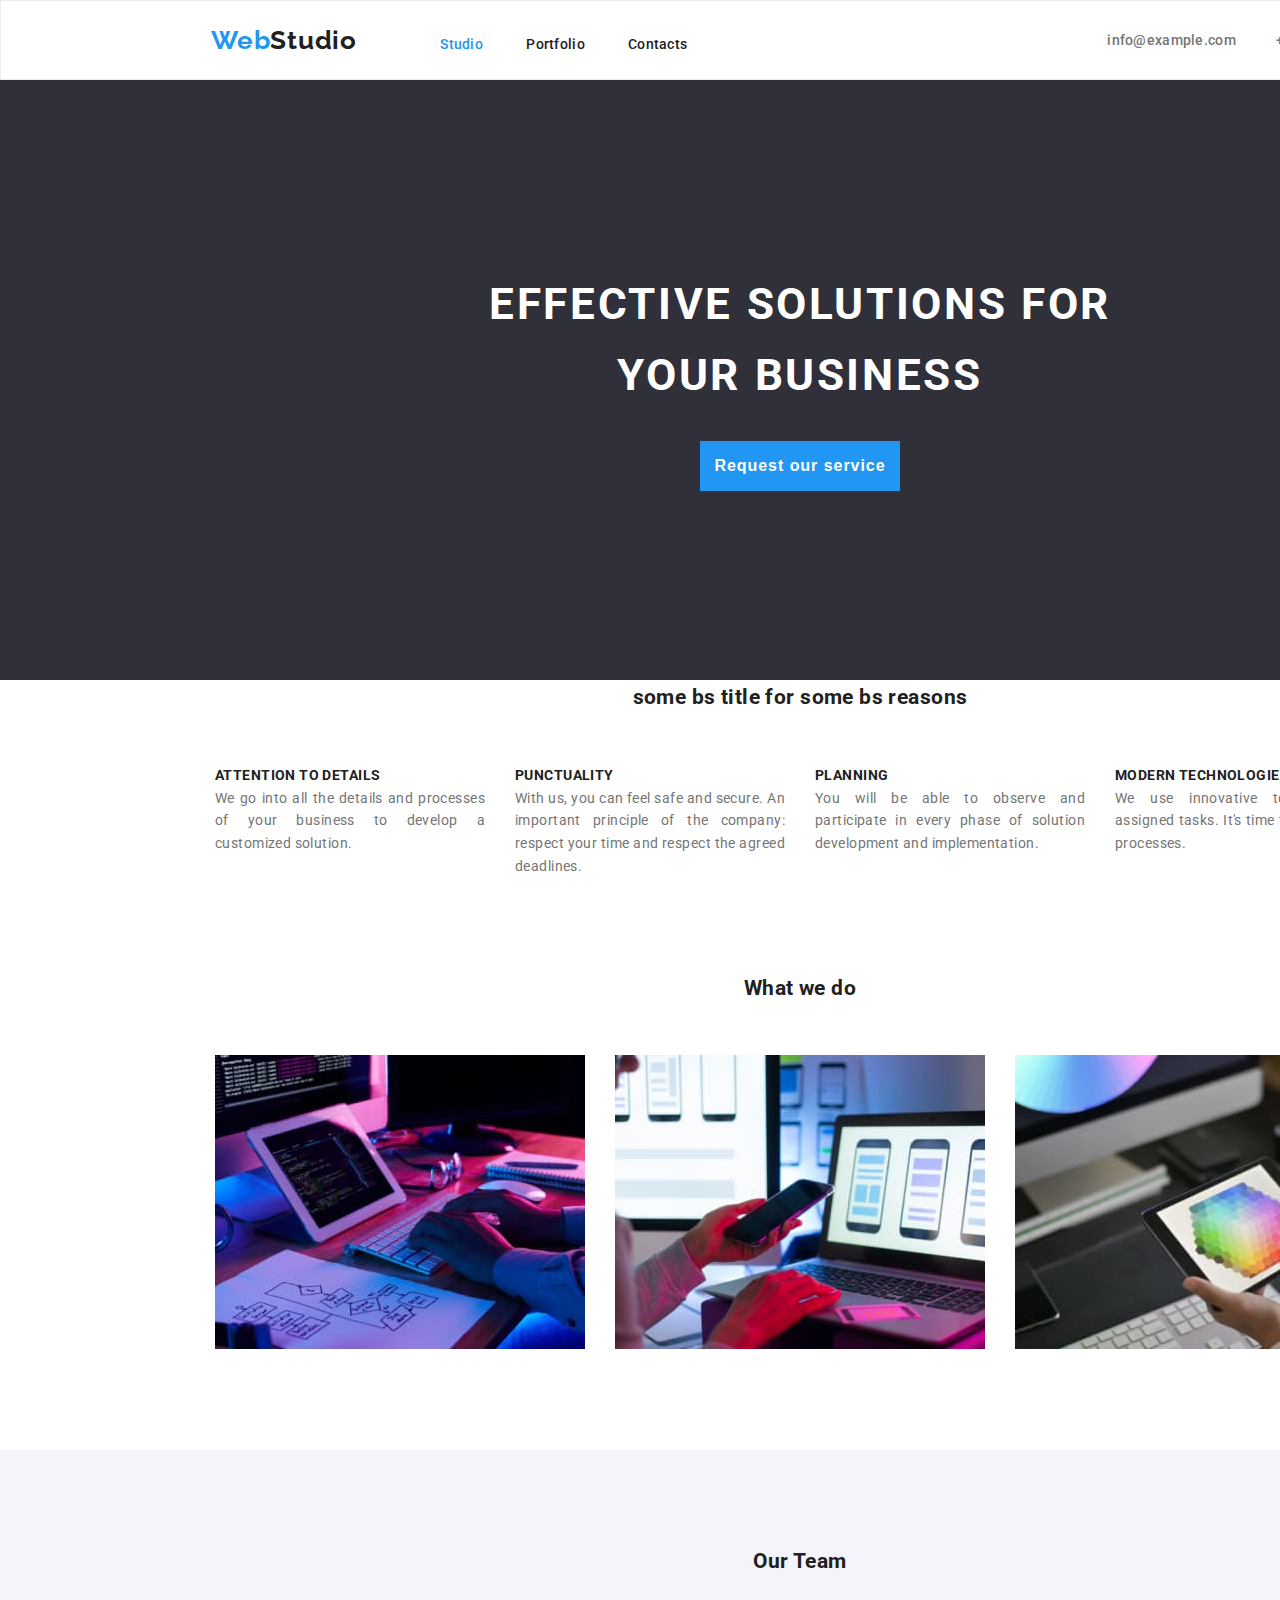
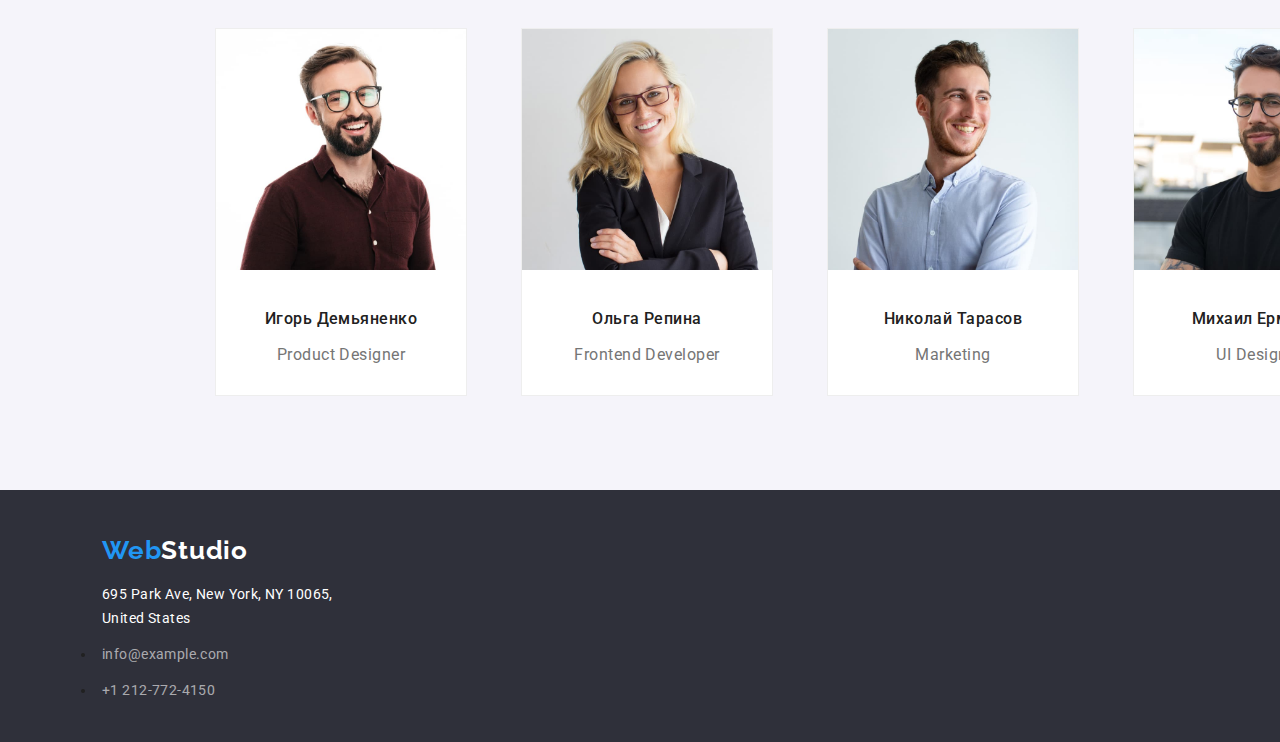
==== commit 4737f0ee: "18-55" ====
--- a/index.html
+++ b/index.html
@@ -25,7 +25,7 @@
           <li><a class="link" href="#">Contacts</a></li>
         </ul>
       </nav>
-      <ul class="div">
+      <ul class="top-div">
         <li><a class="link meta-link" href="mailto:info@example.com">info@example.com</a></li>
         <li><a class="link meta-link" href="tel:+12127724150">+1 212-772-4150</a></li>
       </ul>
--- a/css/styles.css
+++ b/css/styles.css
@@ -100,7 +100,7 @@
 margin-inline: 10px;
 }
 
-.div{
+.top-div{
     display: flex;
     list-style-type: none;
 }
@@ -171,13 +171,14 @@
     display: flex;
     flex-direction: column;
     align-items: center;
-    width: 1600px;
+    width: 1170px;
 
 }
 .studio-second-section ul{
     display: flex;
     list-style: none;
     justify-content: space-between;
+    width: 100%;
 
 }
 
@@ -185,14 +186,12 @@
     font-size: 14px;
 }
 .studio-second-section li{
-    margin: 10px;
+ width: 270px;
 }
 
 .studio-second-section p{
-    font-size: 14px;
     letter-spacing: 0.03em;
     color: var(--main-gray);
-    margin-top: 10px;
     text-align: justify;
 
 }
@@ -249,6 +248,7 @@
     font-size: 16px;
     text-align: center;
     letter-spacing: 0.03em;
+    margin-top: 30px;
 }
 
 .studio-team-section p{
@@ -256,6 +256,7 @@
     color: var(--main-gray);
     text-align: center;
     letter-spacing: 0.03em;
+    margin: 10px 0 30px 0;
 
 }
 .buttons{
@@ -361,7 +362,10 @@
 .footer-div p:hover{
     color: var(--main-blue);
 }
-
+.div{
+    display: flex;
+    flex-direction: column;
+}
 .meta-link-60{
     display: block;
     color: var(--white-60);
